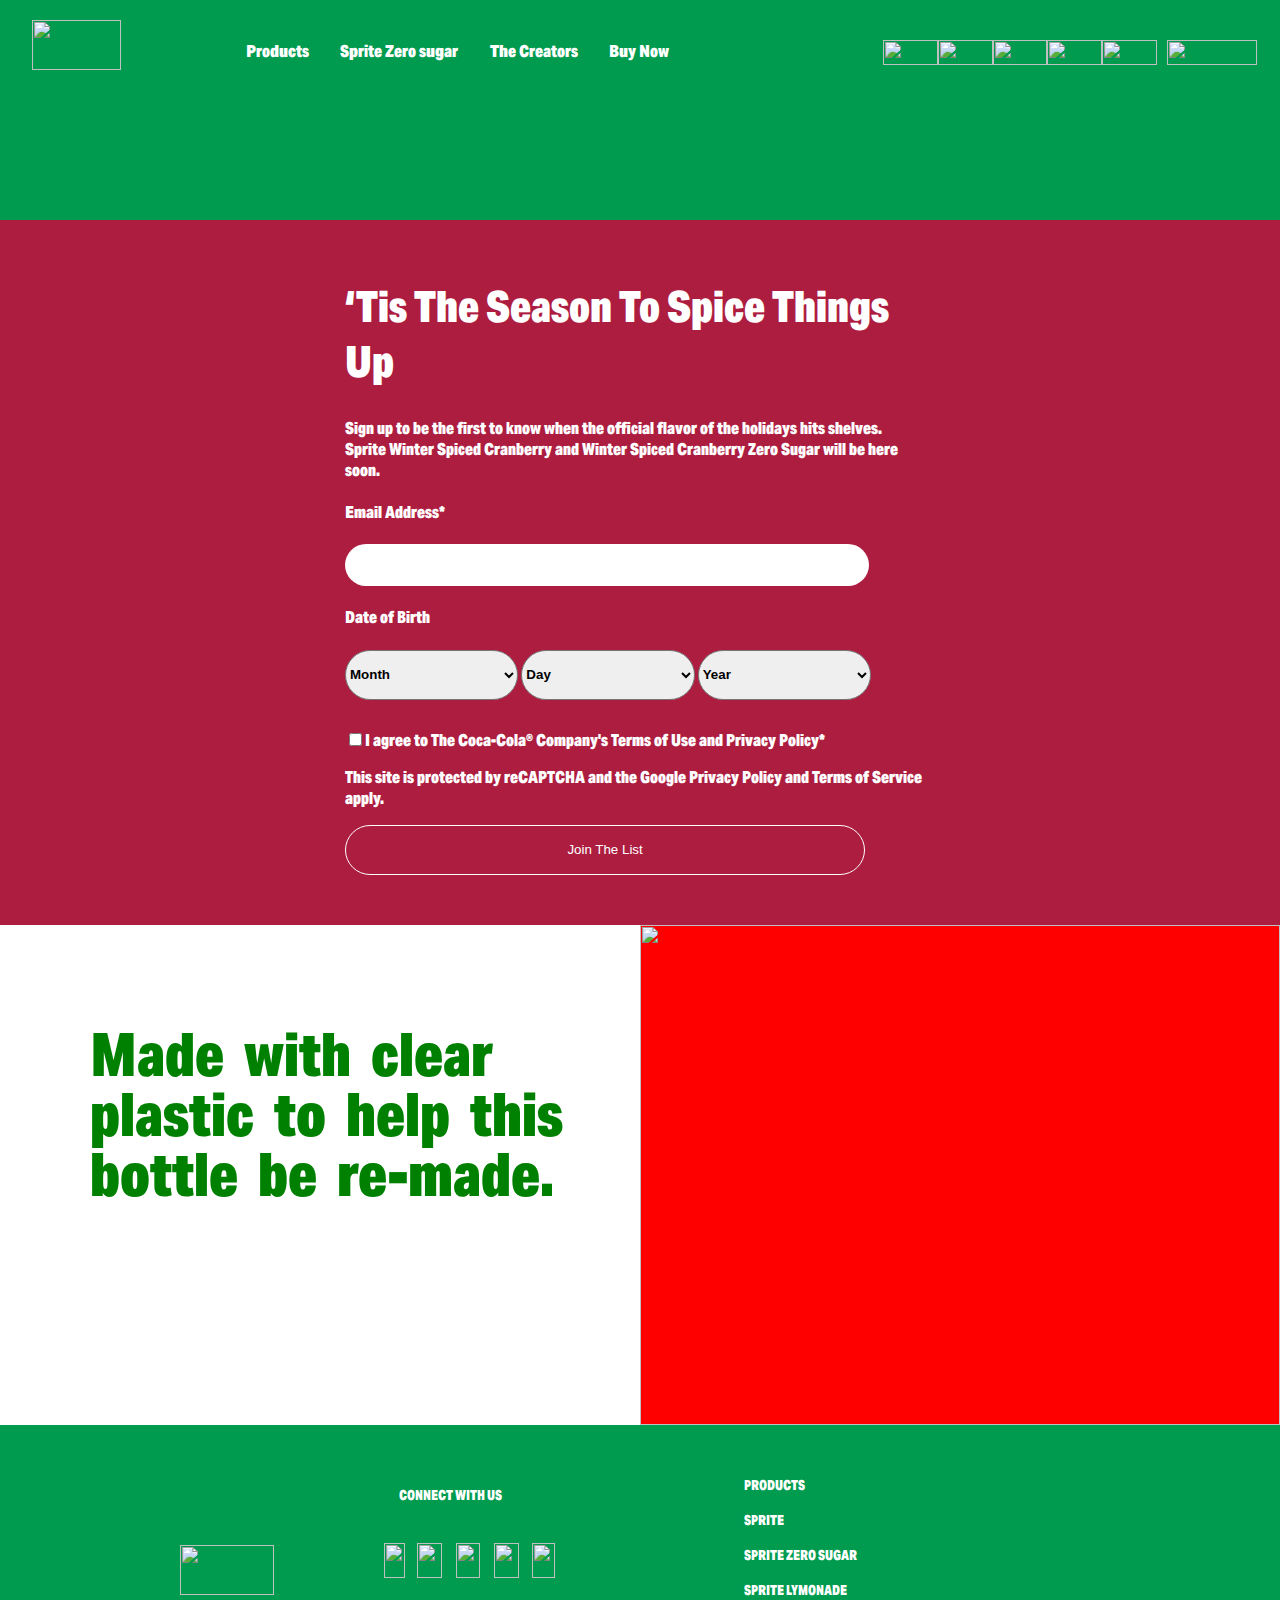
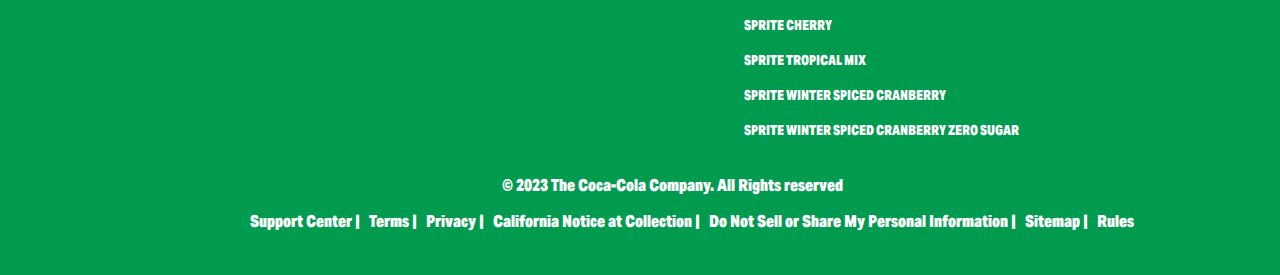
==== index.html @ d4e09193 "initial commit" ====
<!DOCTYPE html>
<html lang="en">
<head>
    <meta charset="UTF-8">
    <meta name="viewport" content="width=device-width, initial-scale=1.0">
    <title>Sprite® Official </title>
    <link href="sprite.css" type="text/css"rel="stylesheet">
</head>
<body>
    <div class="header">
        <div class="navigation">
        <div class="logo">
           <img class="sprite" src="Images/same-sprite.png">
        </div>
        <div class="product">
            <div class="product1">
         <h5>Products</h5>
        </div>
        <div class="sprite-zero">
            <h5>Sprite Zero sugar</h5>
        </div>
        <div class="creator">
            <h5>The Creators</h5>
        </div>
        <div class="buy">
            <h5>Buy Now</h5>
        </div>
         
        </div>
        <div class="icons">
        <div class="facebook">
            <img class="fb" src="Images/fbbb.svg">
        </div>
        <div class="twitter">
            <img class="tw" src="Images/twit.svg">

        </div>
        <div class="youtube">
            <img class="yt" src="Images/tube.svg">

        </div>
        <div class="instagram">
            <img class="insta" src="Images/insta.svg">

        </div>
        <div class="spotify">
            <img class="spoti" src="Images/spo.svg">

        </div>
        <div class="profile">
            <img class= prof src="Images/signnn.svg">
        </div>
        

        </div>
    </div>
    </div>
    <div class="f-body" >
        <video class="vd" autoplay loop muted >
      <source  src="video/sprite-wsc-teaser-desktop.mp4">
        </video>
    </div>
    <div class="s-body">
       <div class="details">
        <h1 class="para1">‘Tis The Season To Spice Things Up</h1>
        <p>Sign up to be the first to know when the official flavor of the holidays hits shelves. Sprite Winter Spiced Cranberry and Winter Spiced Cranberry Zero Sugar will be here soon.</p>
        <div class="form">
           <label><h4>Email Address*</h4></label>
           <input class="email" type="text">
           <label><h4>Date of Birth</h4></label>
           <select class="month">
            <option>Month</option>
            <option>January</option>
            <option>February</option>
            <option>March</option>
            <option>April</option>
            <option>May</option>
            <option>June</option>
            <option>July</option>
            <option>August</option>
            <option>September</option>
            <option>October</option>
            <option>November</option>
            <option>December</option>
            
           </select>
           <select class="day">
            <option>Day</option>
            <option>01</option>
            <option>02</option>
            <option>03</option>
            <option>04</option>
            <option>05</option>
            <option>06</option>
            <option>07</option>
            <option>08</option>
            <option>09</option>
            <option>10</option>
            <option>11</option>
            <option>12</option>
            <option>13</option>
            <option>14</option>
            <option>15</option>
            <option>16</option>
            <option>17</option>
            <option>18</option>
            <option>19</option>
            <option>20</option>
            <option>21</option>
            <option>22</option>
            <option>23</option>
            <option>24</option>
            <option>25</option>
            <option>26</option>
            <option>27</option>
            <option>28</option>
            <option>29</option>
            <option>30</option>
            <option>31</option>

           </select>
           <select class="year">
            <option>Year</option>
            <option>2000</option>
            <option>2001</option>
            <option>2002</option>
            <option>2003</option>
            <option>2004</option>
            <option>2005</option>
            <option>2006</option>
            <option>2007</option>
            <option>2008</option>
            <option>2009</option>
            <option>2010</option>
            <option>2011</option>
            <option>2012</option>
            <option>2013</option>
            <option>2014</option>
            <option>2015</option>
            <option>2015</option>
            <option>2016</option>
            <option>2017</option>
            <option>2017</option>
            <option>2018</option>
            <option>2019</option>
            <option>2020</option>
            <option>2021</option>
            <option>2022</option>
            <option>2023</option>

           </select>
           
       
           </div>
           <div class="check">
            <input type="checkbox">I agree to The Coca-Cola® Company's Terms of Use and Privacy Policy*
           <p>This site is protected by reCAPTCHA and the Google Privacy Policy and Terms of Service apply.</p>
             <input class="join" type="submit" value="Join The List">
           </div>
       </div>
       

    </div>
    <div class="t-body">
    <div class="left">
       <div class="l-text">
        <p class="text">Made with clear<br>
            plastic to help this<br>
            bottle be re-made.</p>
       </div>
    </div>
    <div class="right">
    <img  class=r-image src="Images/bottle.png">
    </div>

    </div>
    <div class="last-body">
        <div class="last-left">
            <div class="last-sprite">
               <img class="sprite-pic" src="Images/same-sprite.png">
            </div>
            <div class="last-logo">
                <h4 class="connect">CONNECT WITH US</h4>
                <br>
             <div class="fb-logo">
                <img class=last-fb src="Images/fbbb.svg">
             </div>
             <div class="twi-logo">
                <img class="l-twitter" src="Images/twit.svg">
             </div>
             <div class="you-log">
                <img class="l-youtube" src="Images/tube.svg">
             </div>
             <div class="insta-logo">
                <img class=l-insta src="Images/signnn.svg">
             </div>
             <div class="spotify-logo">
               <img class="l-spoti" src="Images/spo.svg">
             </div>
            </div>
        </div>
        <div class="last-right">
        <div class="menu">
              <ul class="menu1">
            
                <li class="l-product">PRODUCTS</li>
                <li class="l-sprite">SPRITE</li>
                 <li class="zero">SPRITE ZERO SUGAR</li>
                 <li class="lymonade">SPRITE LYMONADE</li>
                 <li class="cherry">SPRITE CHERRY</li>
                 <li class="mix">SPRITE TROPICAL MIX</li>
                 <li class="Cranberry">SPRITE WINTER SPICED CRANBERRY</li>
                 <li class="sugar">SPRITE WINTER SPICED CRANBERRY ZERO SUGAR</li>
                </ul>
        </div>
        </div>
        
       
        </div>
        <div class="footer">
            <div class="footer1">
                <p class="para3">© 2023 The Coca-Cola Company. All Rights reserved</p>
            </div>
            <div class="footer2">
              <ul class="menu2">
                <li class="Support">Support Center |</li>
                <li class="term">Terms |</li>
                <li class="privacy">Privacy |</li>
                <li class="california">California Notice at Collection |</li>
                <li class="personal">Do Not Sell or Share My Personal Information |</li>
                <li class="sitemap">Sitemap |</li>
                <li class="rules">Rules </li>
              </ul>
            </div>
             
        </div>

</body>
</html>
---- sprite.css ----
@font-face {
    font-family: Sprite;
    src: url(./fonts/AnyConv.com__AktivGroteskCd_W_Blk.ttf);
}

body{
    margin: 0;
    overflow-x: hidden;
    background:#009b4e;
    font-family: sprite;
    
}.header{
    width: 100%;
    height: 100px;
    background:#009b4e;
  
    position: fixed;
}

.navigation{
    height: 90px;   
    margin: auto;
   
    width: 95%;
}.logo{
    width: 15%;
    height: 90px;
   
    
    float: left;
}
.product{
width: 40%;
height: 90px;

float: left;
display: flex;
justify-content: space-evenly;
color: white;
font-size: 20px;

cursor: pointer;
}.icons{
    width: 30%;
    height: 90px;
   
    float: right;
}.sprite{
    width: 70%;
    height: 50px;
    padding-top: 20px;
    cursor: pointer;
}
h5{
    margin-top: 40px;
}


.product1:hover{
    
    color: black;
}
.sprite-zero:hover{
   
    color: black;
}
.creator:hover{
   
    color: black;
}
.buy:hover{
   
    color: black;
}
.facebook{
    width: 15%;
    height: 90px;
  
   float: left;

}
.fb{
    padding-top: 40px;
    width: 100%;
    height: 25px;
    cursor: pointer;

}
.twitter{
   
    width: 15%;
    height: 90px;
  
    float: left;
    
}.tw{
    padding-top: 40px;
    width: 100%;
    height: 25px;
    cursor: pointer;
}

.youtube{
    width: 15%;
    height: 90px;
    
    float: left;

}
.yt{
    padding-top: 40px;
    width: 100%;
    height: 25px; 
    cursor: pointer;
}
.instagram{
    width: 15%;
    height: 90px;
   
    float: left;
}
.insta{
    padding-top: 40px;
    width: 100%;
    height: 25px; 
    cursor: pointer;
}.spotify{
    width: 15%;
    height: 90px;
   
    float: left; 
}.spoti{
    padding-top: 40px;
    width: 100%;
    height: 25px;  
    cursor: pointer;
}
.profile{
    width: 90px;
    height: 90px;
   
    float: left;
    cursor: pointer;
}
.prof{
    padding-top: 40px;
    width: 100%;
    height: 25px; 
    padding-left: 10px; 
    cursor: pointer;
}

.vd{
    margin-top: 90px;
   width: 100%;
   height: 100%;


}.s-body{
   width: 105%; 
   background: rgb(173,29,64);
   height: 700px;
margin: -25px;
padding-top: 30px;

}
.details{
    width: 43%;
     color: white;
    height: 440px;
    padding-top: 0;
    margin-left: 370px;
    text-align: left;
   

}
.para1{
    font-style: inherit;
    font-weight: bold;
    font-size: 43px;
}
.email{
    
    width: 90%;
    height: 40px;
    border-radius: 50px;
    border:none;
}.month{
    width: 30%;
    height: 50px;
    border-radius: 50px;
    font-weight: bold;
}
.day{
    
    width: 30%;
    height: 50px;
    border-radius: 50px;
    font-weight: bold;
   

}
.year{
    width: 30%;
    height: 50px;
    border-radius: 50px; 
    font-weight: bold;
}
.check{
    padding-top: 30px;
  width: 100%;
  height: 150px;
   
}.join{
width: 90%;
height: 50px;
border-radius: 50px;
color: white;
background: rgb(173,29,64);
   cursor: pointer;
border: 1px solid white;

}
.join:hover{
    background: black;
    color:red;
    
}
.t-body{
    width: 100%;
    height: 500px;
    background:white;
}
.left{
    width: 50%;
    height: 500px;
   
    float: left;
}
.right{
    width: 50%;
    height: 500px;
    background: red;
    float: right;
    
}
.text{
    font-size: 60px;
    color: green;
     font-weight: bold;
     
    
}
.l-text{
    width: 90%;
    height: 250px;
   
    margin-left: 90px;
    margin-top: 100px;
    word-spacing: 10px;
    line-height: 60px;
    font-weight: bold;

    
}
.r-image{
  width: 100%;
  height: 500px;
  
}
.last-body{
width: 100%;
height: 350px;
background: rgb(0,155,78);

}
.last-left{
    width: 50%;
    height:300px;
   
    float: left;
    
}
.last-sprite{
    width: 30%;
    height:100px;
 
 margin-left: 180px;
    float: left;
 padding-top: 100px;
   
}
.sprite-pic{
    
    width: 70%;
    height: 50px;
    padding-top: 20px;
    cursor: pointer;

}
.last-logo{
    width: 40%;
    height: 200px;
  
    float: right;
   padding-top: 45px; 
}
.fb-logo{
    width: 13%;
    height: 50px;
   
   float: left;


}
.last-fb{
width: 80%;
height: 35px;
 cursor: pointer;
}
.last-fb:hover{
    scale: 1.2;
}
.twi-logo{
    width: 15%;
    height: 50px;
    float: left;

}
.l-twitter{
    width: 80%;
height: 35px;
 cursor: pointer;
}
.l-twitter:hover{
    scale: 1.2;
}


.you-log{
    width: 15%;
    height: 50px;
   
    float: left;
}   
.l-youtube{
    width: 80%;
height: 35px; 
cursor: pointer;
}
.l-youtube:hover{
    scale: 1.2;
}
.insta-logo{
    width: 15%;
    height: 50px;
    
    float: left;

}
.l-insta{
    width: 80%;
    height: 35px;
    cursor: pointer;    
}.l-insta:hover{
    scale: 1.2;
}

.spotify-logo{
    width: 14%;
    height: 50px;
   
    float: left;
}.l-spoti{
    width: 80%;
    height: 35px;
    cursor: pointer;
}.l-spoti:hover{
    scale: 1.2;
}
.connect{
   color: white;
    padding-left: 15px;
    font-size: 13px;
   
}
.menu{
  width: 45%;
  height: 350px;
  font-size: 13px;
  float: right;  
  color: white;
  display: flex;
  flex-direction: column;
  justify-content: space-between;
  
  
}
.menu1{
    padding-top: 30px;
}


.l-sprite:hover{
    color: black    ;
    cursor: pointer;
}
.zero:hover{
    color: black;
    cursor: pointer;
}
.lymonade:hover{
color: black;
cursor: pointer;
}
.cherry:hover{
    color: black;
    cursor: pointer;
}
.mix:hover{

    color: black;
    cursor: pointer;
}
.Cranberry:hover{
    color:black;
    cursor: pointer;
}
.sugar:hover{
    color: black;
    cursor: pointer;
}
.menu1{
    margin-block-start: 1em;
    margin-block-end: 1em;
    margin-inline-start: 0px;
    margin-inline-end: 0px;
   
    list-style-type: none;
    
    display: flex;
    flex-direction: column;
    justify-content: space-between;
      line-height: 35px;
    
}
.footer{
    width: 105%;
   height:100px ;
   background: #009b4e;
    margin-top: -16px;
   
}
.footer1{
    width: 100%;
    height: 20px;
    color: #fff;
    text-align: center;
  
}.footer2{
    width: 70%;
    height: 60px;
   
    margin: auto;
    
    
}.para3{
    text-align: center;
    
   
}.menu2{
    list-style-type:none;
    display: flex;
    flex-direction: row;
    justify-content: space-evenly;
    color: white;
}.Support:hover{
    color: black;
    cursor: pointer;
}
.term:hover{
    color: black;
    cursor: pointer;
}
.privacy:hover{
    color: black;
    cursor: pointer;
}
.california:hover{
    color: black;
    cursor: pointer;
}
.personal:hover{
    color: black;
    cursor: pointer;
}
.sitemap:hover{
    color: black;
    cursor: pointer;
}
.rules:hover{
    color: black;
    cursor: pointer;
}
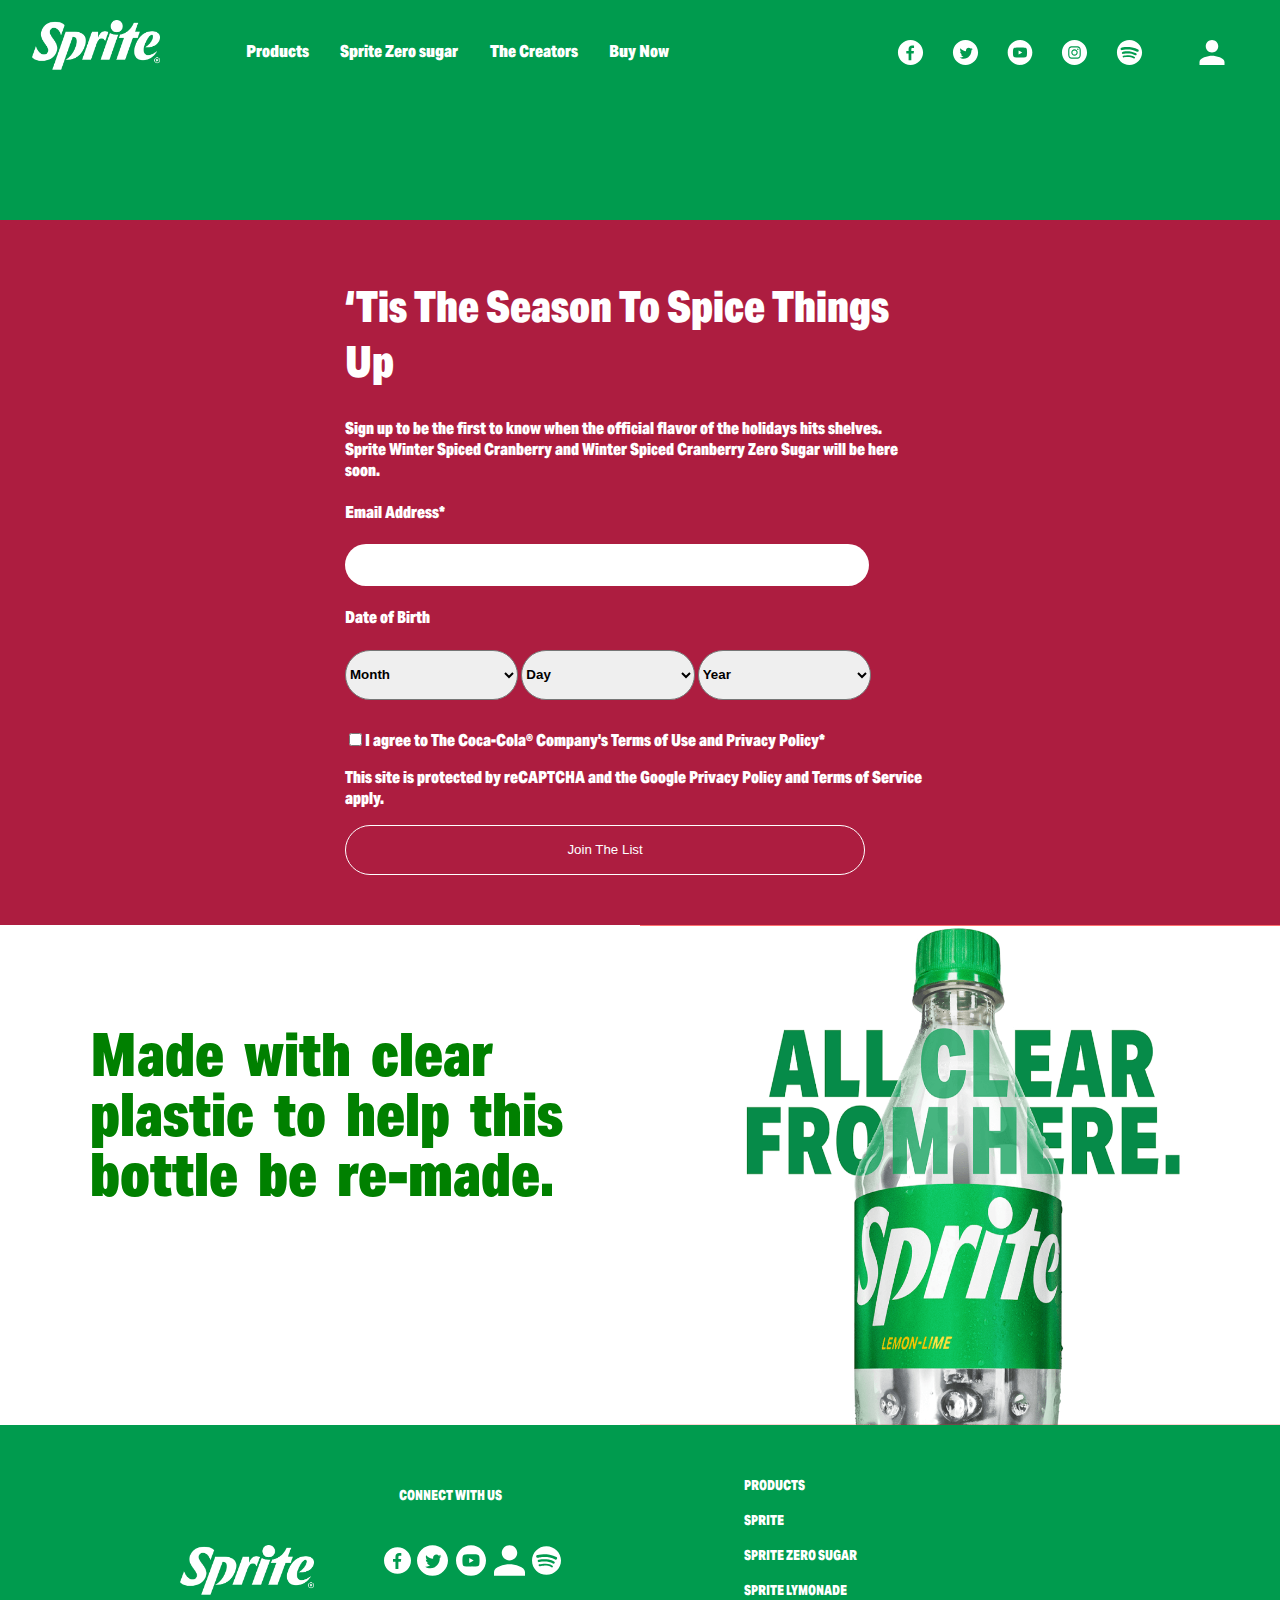
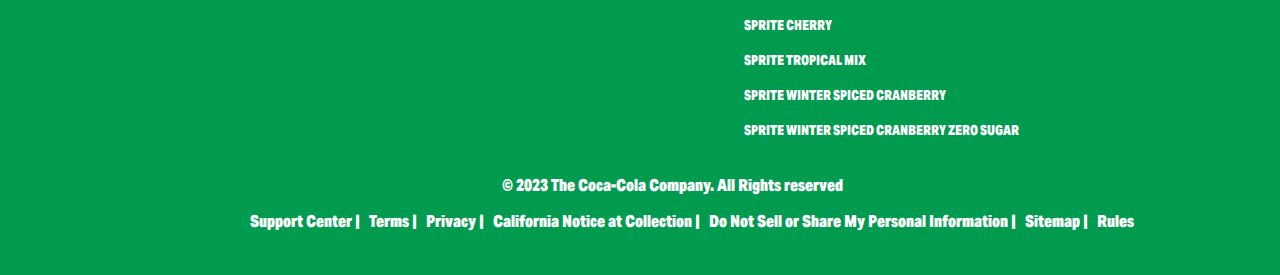
==== commit 7f082486: "bugs corrected" ====
--- a/index.html
+++ b/index.html
@@ -10,7 +10,7 @@
     <div class="header">
         <div class="navigation">
         <div class="logo">
-           <img class="sprite" src="Images/same-sprite.png">
+           <img class="sprite" src="images/same-sprite.png">
         </div>
         <div class="product">
             <div class="product1">
@@ -29,26 +29,26 @@
         </div>
         <div class="icons">
         <div class="facebook">
-            <img class="fb" src="Images/fbbb.svg">
+            <img class="fb" src="images/fbbb.svg">
         </div>
         <div class="twitter">
-            <img class="tw" src="Images/twit.svg">
+            <img class="tw" src="images/twit.svg">
 
         </div>
         <div class="youtube">
-            <img class="yt" src="Images/tube.svg">
+            <img class="yt" src="images/tube.svg">
 
         </div>
         <div class="instagram">
-            <img class="insta" src="Images/insta.svg">
+            <img class="insta" src="images/insta.svg">
 
         </div>
         <div class="spotify">
-            <img class="spoti" src="Images/spo.svg">
+            <img class="spoti" src="images/spo.svg">
 
         </div>
         <div class="profile">
-            <img class= prof src="Images/signnn.svg">
+            <img class= prof src="images/signnn.svg">
         </div>
         
 
@@ -170,32 +170,32 @@
        </div>
     </div>
     <div class="right">
-    <img  class=r-image src="Images/bottle.png">
+    <img  class=r-image src="images/bottle.png">
     </div>
 
     </div>
     <div class="last-body">
         <div class="last-left">
             <div class="last-sprite">
-               <img class="sprite-pic" src="Images/same-sprite.png">
+               <img class="sprite-pic" src="images/same-sprite.png">
             </div>
             <div class="last-logo">
                 <h4 class="connect">CONNECT WITH US</h4>
                 <br>
              <div class="fb-logo">
-                <img class=last-fb src="Images/fbbb.svg">
+                <img class=last-fb src="images/fbbb.svg">
              </div>
              <div class="twi-logo">
-                <img class="l-twitter" src="Images/twit.svg">
+                <img class="l-twitter" src="images/twit.svg">
              </div>
              <div class="you-log">
-                <img class="l-youtube" src="Images/tube.svg">
+                <img class="l-youtube" src="images/tube.svg">
              </div>
              <div class="insta-logo">
-                <img class=l-insta src="Images/signnn.svg">
+                <img class=l-insta src="images/signnn.svg">
              </div>
              <div class="spotify-logo">
-               <img class="l-spoti" src="Images/spo.svg">
+               <img class="l-spoti" src="images/spo.svg">
              </div>
             </div>
         </div>
